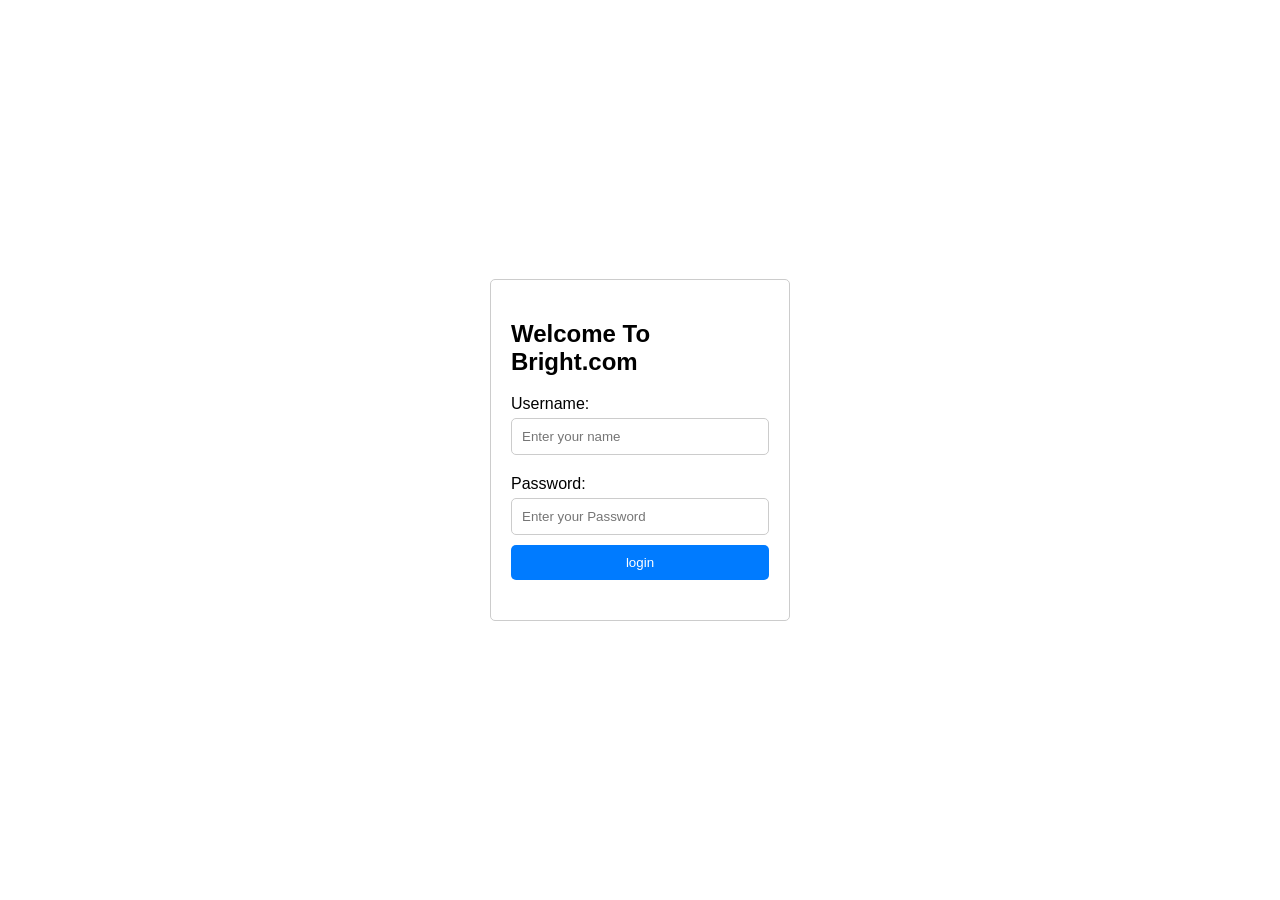
==== login.html @ 52e31b5d "the logIn and singUp page are full functional" ====
<!DOCTYPE html>
<html lang="en">
<head>
    <meta charset="UTF-8">
    <meta name="viewport" content="width=device-width, initial-scale=1.0">
    <title>Document</title>
    <link rel="stylesheet" href="styles/login.css">
</head>
<body>
    <div class="login-container">
        <h2>Welcome To Bright.com</h2>
        <form id="login-form">
            <div class="form-group">
                <label for="username">Username:</label>
                <input type="text" placeholder="Enter your name" id="username" name="username" required>
            </div>
            <div class="form-group">
                <label for="username">Password:</label>
                <input type="password" placeholder="Enter your Password" id="Password" name="Password" required>
                  <button type="submit">login</button>
            </div>
        </form>
        <p id="error-message"></p>
    </div>
    <script src="script/login.js"></script>
</body>
</html>
---- styles/login.css ----
*{
    box-sizing: border-box;
}
body{
    font-family: Arial, Helvetica, sans-serif;
    display: flex;
    justify-content: center;
    align-items: center;
    height: 100vh;
    margin: 0;
}

.login-container{
    width: 300px;
    padding: 20px ;
    border: 1px solid #ccc;
    border-radius: 5px;
}

.form-group{
    margin-bottom: 20px
}
label{
    display: block;
    margin-bottom: 5px;

}
input{
    width: 100%;
    padding: 10px;
    border: 1px solid #ccc;
    border-radius: 5px;
}
button{
    width: 100%;
    padding: 10px;
    background-color: rgb(0, 123, 255);
    color: #fff;
    border:none;
    margin-top: 10px;
    border-radius: 5px;
    transition: 0.5s;
    cursor: pointer;
}
button:hover{
    background-color: rgb(0, 86, 179);
}
#error-message{
    color: red;
    margin-top: 10px;
}
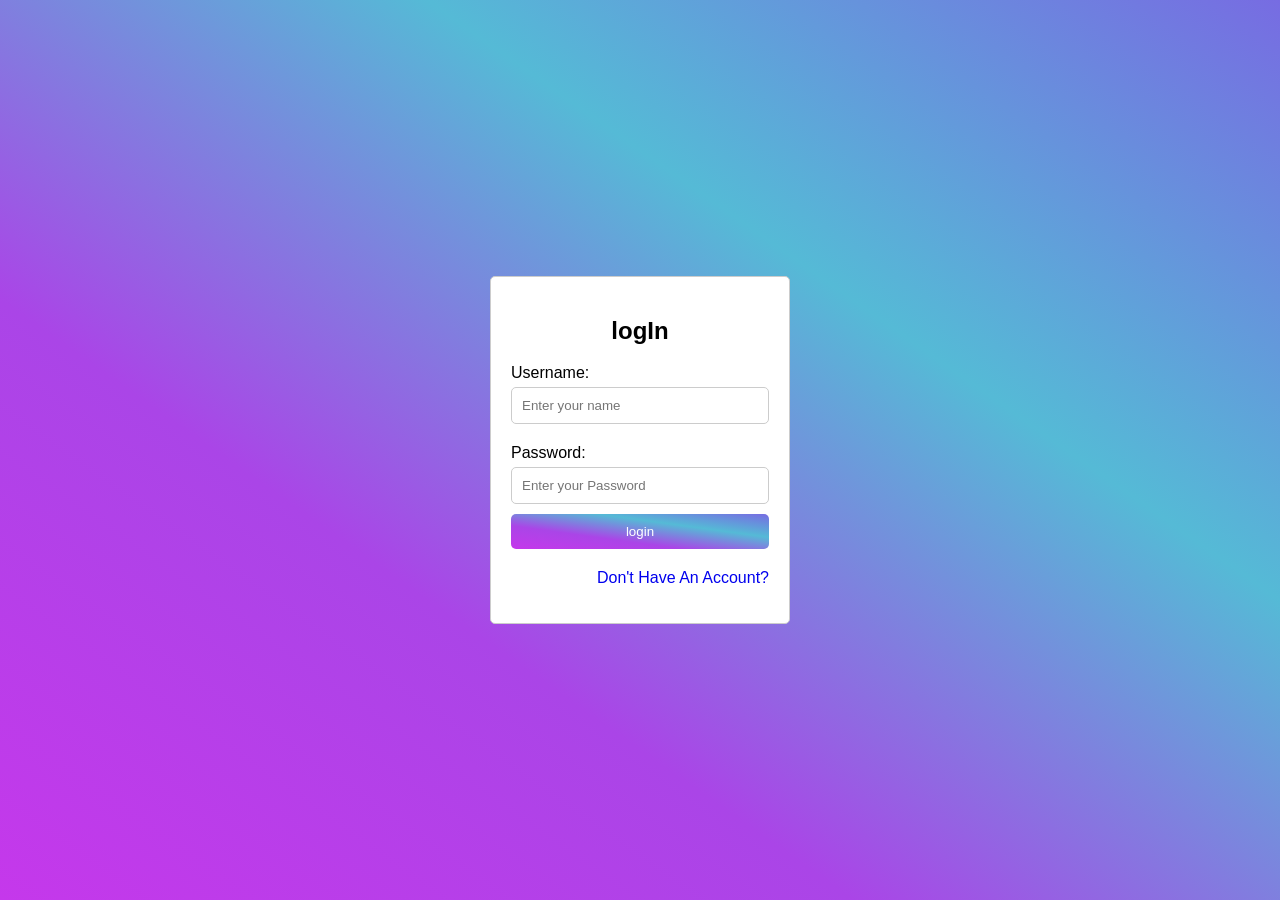
==== commit fa42e2f0: "the home page is connected to the login" ====
--- a/login.html
+++ b/login.html
@@ -3,12 +3,12 @@
 <head>
     <meta charset="UTF-8">
     <meta name="viewport" content="width=device-width, initial-scale=1.0">
-    <title>Document</title>
+    <title>login</title>
     <link rel="stylesheet" href="styles/login.css">
 </head>
 <body>
     <div class="login-container">
-        <h2>Welcome To Bright.com</h2>
+        <h2>logIn</h2>
         <form id="login-form">
             <div class="form-group">
                 <label for="username">Username:</label>
@@ -21,6 +21,7 @@
             </div>
         </form>
         <p id="error-message"></p>
+        <p class="dont-have-account"><a href="signUp.html">Don't Have An Account?</a></p>
     </div>
     <script src="script/login.js"></script>
 </body>
--- a/styles/login.css
+++ b/styles/login.css
@@ -1,5 +1,6 @@
 *{
     box-sizing: border-box;
+    text-decoration: none;
 }
 body{
     font-family: Arial, Helvetica, sans-serif;
@@ -8,6 +9,8 @@
     align-items: center;
     height: 100vh;
     margin: 0;
+    background: linear-gradient(to bottom left, #776CE2,#55BAD6,#AA45E7,#C538EB);
+
 }
 
 .login-container{
@@ -15,6 +18,10 @@
     padding: 20px ;
     border: 1px solid #ccc;
     border-radius: 5px;
+    background-color: #fff;
+}
+.login-container h2{
+    text-align: center;
 }
 
 .form-group{
@@ -34,18 +41,22 @@
 button{
     width: 100%;
     padding: 10px;
-    background-color: rgb(0, 123, 255);
+    background: linear-gradient(to bottom left, #776CE2,#55BAD6,#AA45E7,#C538EB);
     color: #fff;
     border:none;
     margin-top: 10px;
     border-radius: 5px;
-    transition: 0.5s;
+    transition: 3s;
     cursor: pointer;
 }
 button:hover{
-    background-color: rgb(0, 86, 179);
+    background: linear-gradient(to bottom right, #776CE2,#56b7d1,#a665ce,#9b49b1);
 }
 #error-message{
     color: red;
     margin-top: 10px;
+}
+.dont-have-account,
+.already-have-account{
+    text-align: right;
 }
